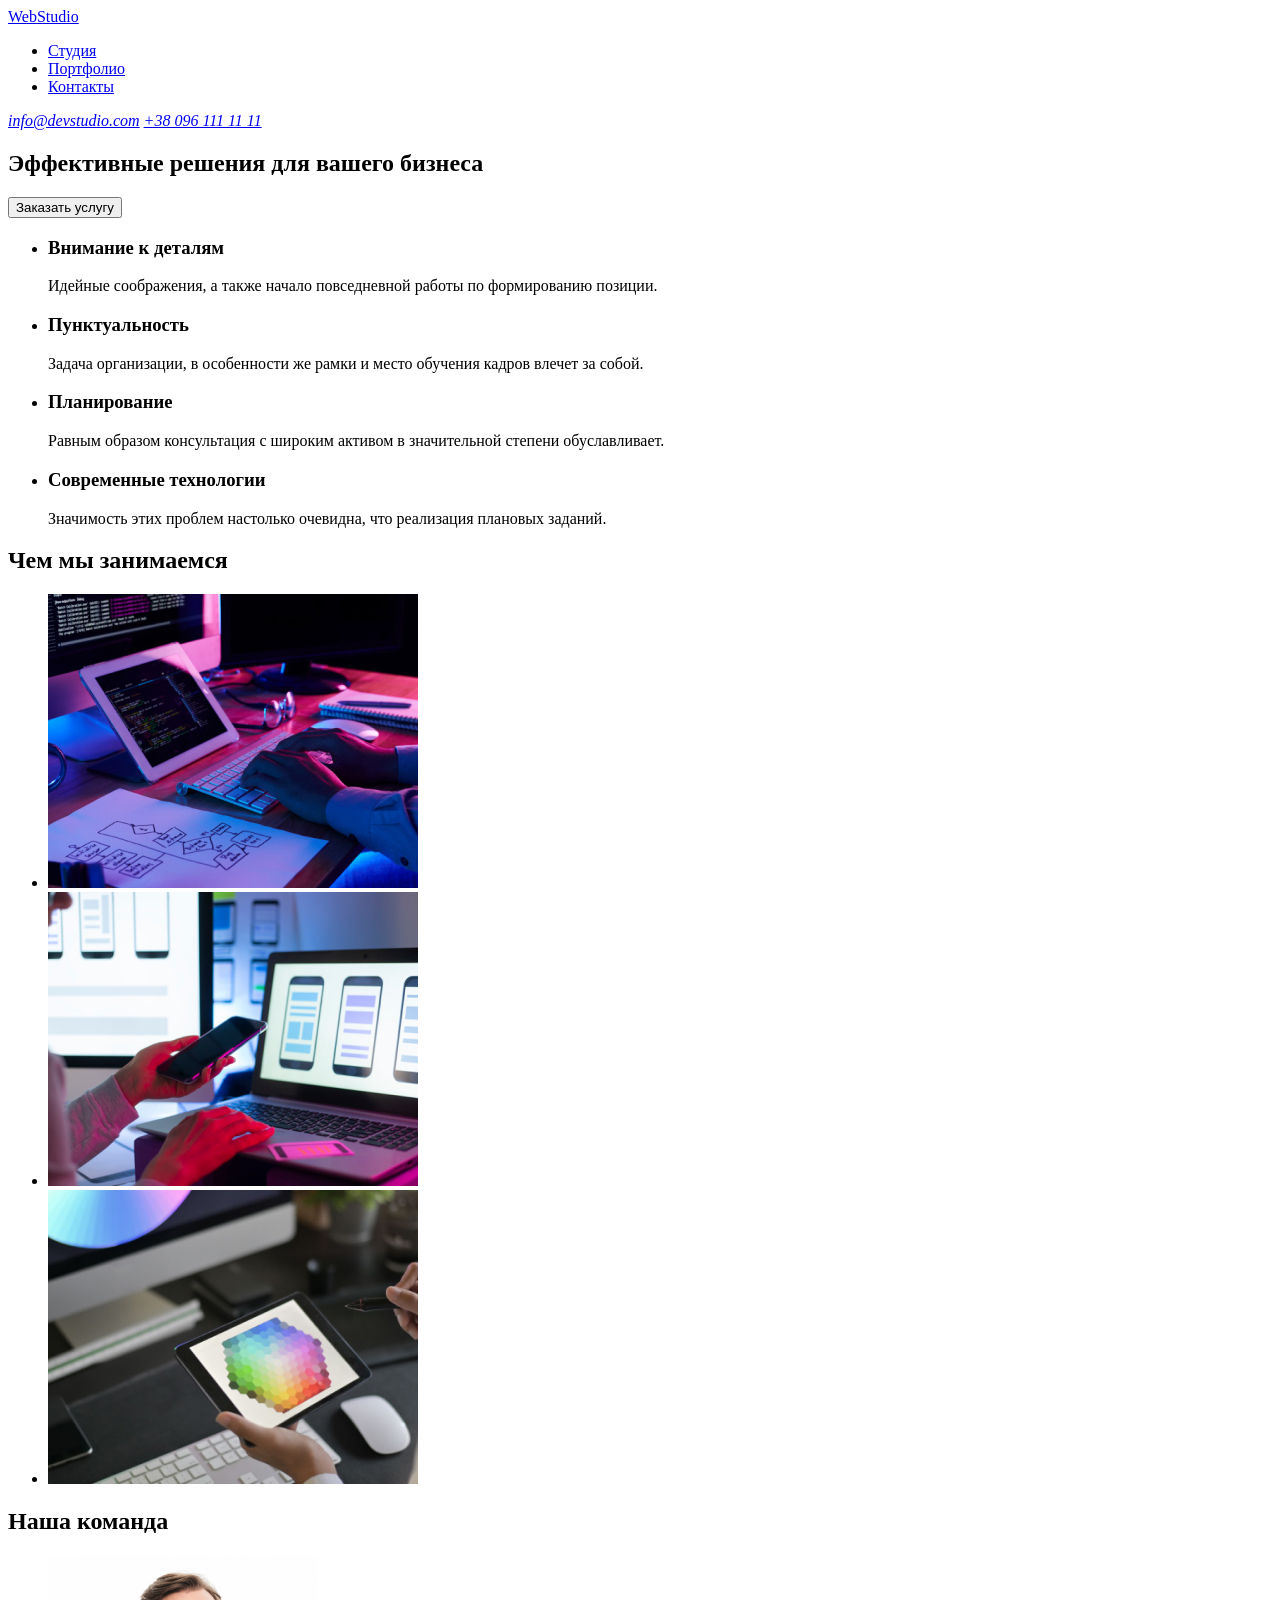
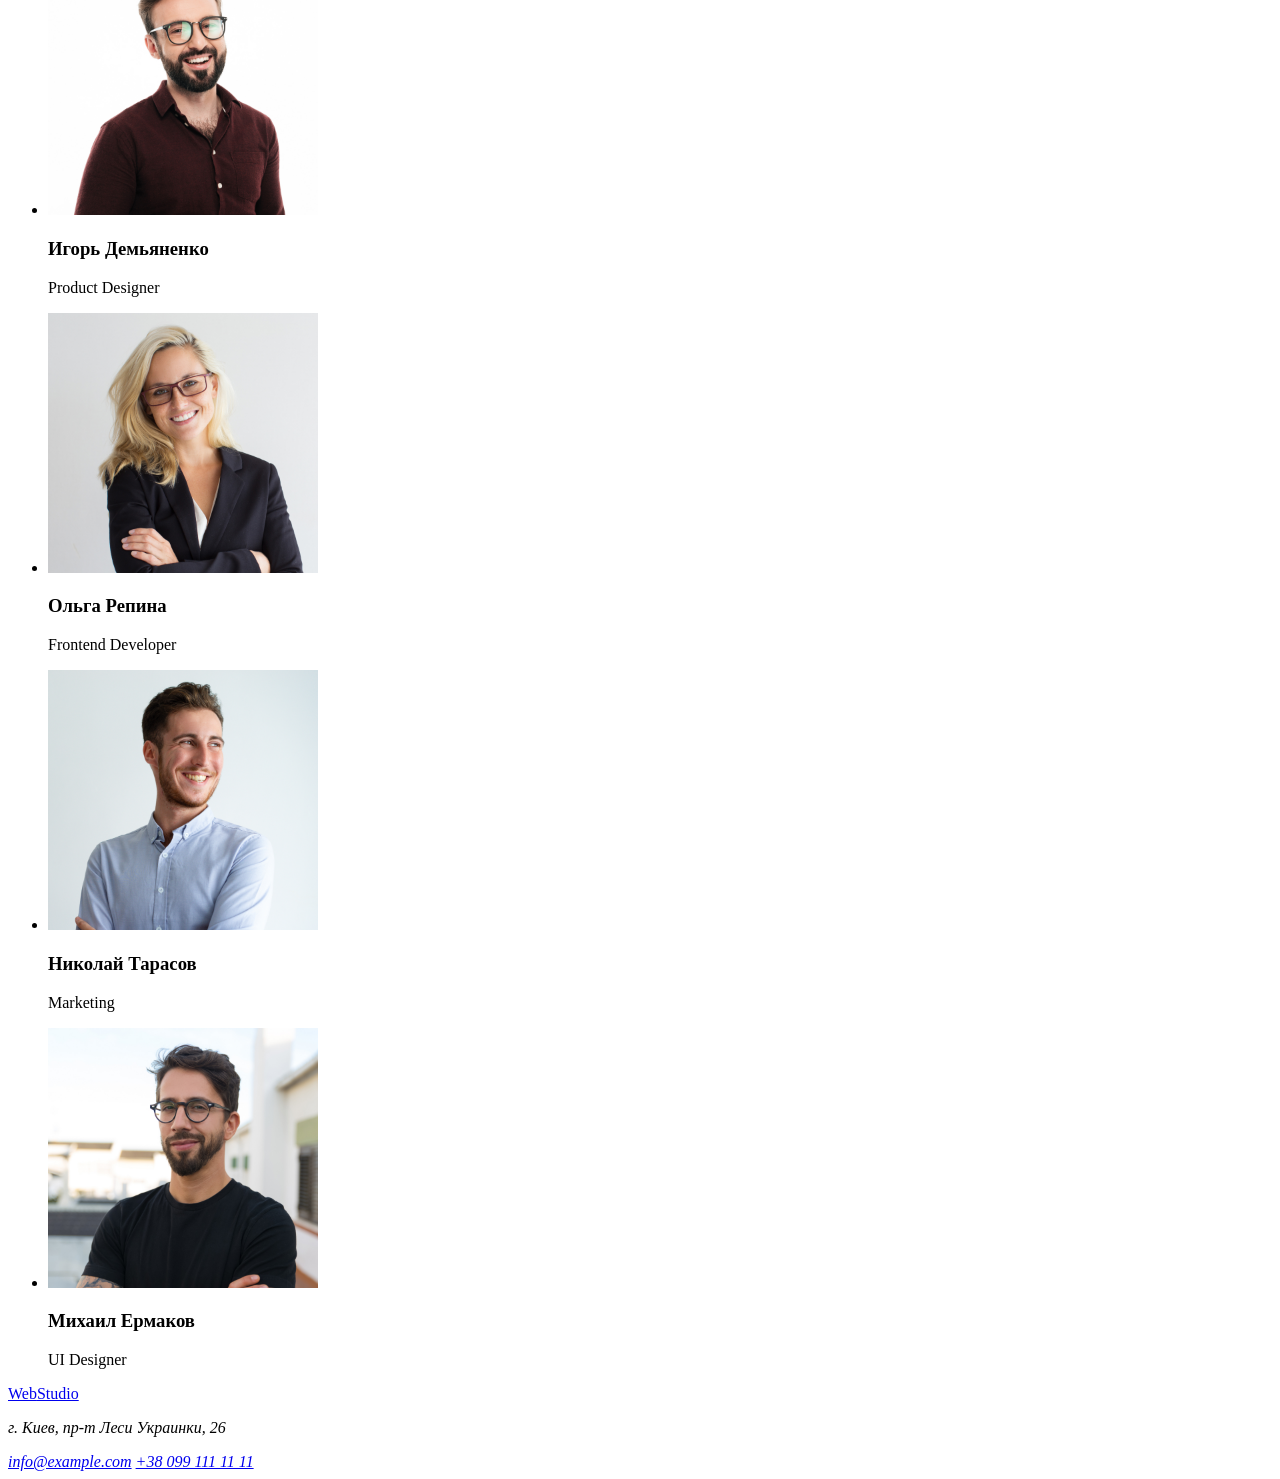
==== index.html @ adacce56 "imports files from hw-1 + creates styles.css" ====
<!DOCTYPE html>
<html lang="ru">
<head>
    <meta charset="UTF-8">
    <meta name="viewport" content="width=device-width, initial-scale=1.0">
    <title>WebStudio</title>
</head>
<body>
    <header>
        <nav>
        <!-- Logo -->
            <a href="./index.html">
                <span>Web</span>Studio
            </a>
        <!-- links -->
            <ul>
                <li><a href="#" target="_blank" rel="noreferrer noopener">Студия</a></li>
                <li><a href="#" target="_blank" rel="noreferrer noopener">Портфолио</a></li>
                <li><a href="#" target="_blank" rel="noreferrer noopener">Контакты</a></li>
            </ul>
        </nav>
        <!-- contact info -->
        <address>
            <a href="#">info@devstudio.com</a>
            <a href="tel:+380961111111">+38 096 111 11 11</a>
        </address>
    </header>

   <main>
       <!-- hero -->
       <section>
           <h1>Эффективные решения для вашего бизнеса</h1>
           <button type="button">Заказать услугу</button>   <!-- I think it's pop-up window. No customer requirements -->
       </section>

       <!-- our skills -->
       <section>
           <ul>
               <li>
                   <h3>Внимание к деталям</h3>
                   <p>Идейные соображения, а также начало повседневной работы по формированию позиции.</p>
               </li>
               <li>
                   <h3>Пунктуальность</h3>
                   <p>Задача организации, в особенности же рамки и место обучения кадров влечет за собой.</p>
               </li>
               <li>
                   <h3>Планирование</h3>
                   <p>Равным образом консультация с широким активом в значительной степени обуславливает.</p>
               </li>
               <li>
                   <h3>Современные технологии</h3>
                   <p>Значимость этих проблем настолько очевидна, что реализация плановых заданий.</p>
               </li>
           </ul>
       </section>
       
       <!--  -->
       <section> 
           <h2>Чем мы занимаемся</h2>
            <ul>
                <li>
                    <img src="./images/our-skills/coding.jpg" alt="сотрудник пишет код" width="370">
                </li>
                <li>
                    <img src="./images/our-skills/mockup.jpg" alt="сотрудник делает разметку" width="370">
                </li>
                <li>
                    <img src="./images/our-skills/design.jpg" alt="сотрудник создает дизайн" width="370">
                </li>
            </ul>
       </section>

       <!-- employees -->
       <section>
            <h2>Наша команда</h2>
            <ul>
                <li>
                        <img src="./images/workers/igor-demianenko.jpg" alt="Фото сотрудника" width="270">
                        <h3>Игорь Демьяненко</h3>
                        <p>Product Designer</p>
                </li>
                <li>
                        <img src="./images/workers/olga-repina.jpg" alt="Фото сотрудника" width="270">
                        <h3>Ольга Репина</h3>
                        <p>Frontend Developer</p>
                </li>
                <li>
                        <img src="./images/workers/nikolay-tarasov.jpg" alt="Фото сотрудника" width="270">
                        <h3>Николай Тарасов</h3>
                        <p>Marketing</p>
                </li>
                <li>
                        <img src="./images/workers/mikhail-yermakov.jpg" alt="Фото сотрудника" width="270">
                        <h3>Михаил Ермаков</h3>
                        <p>UI Designer</p>
                </li>
            </ul>
       </section>
   </main>

   <footer>
        <!-- Logo -->
        <a href="./index.html">
            <span>Web</span>Studio
        </a>
        
        <address>
            <p>г. Киев, пр-т Леси Украинки, 26</p>
            <a href="#">info@example.com</a>
            <a href="tel:+380991111111">+38 099 111 11 11</a>
        </address>
   </footer>

</body>
</html>
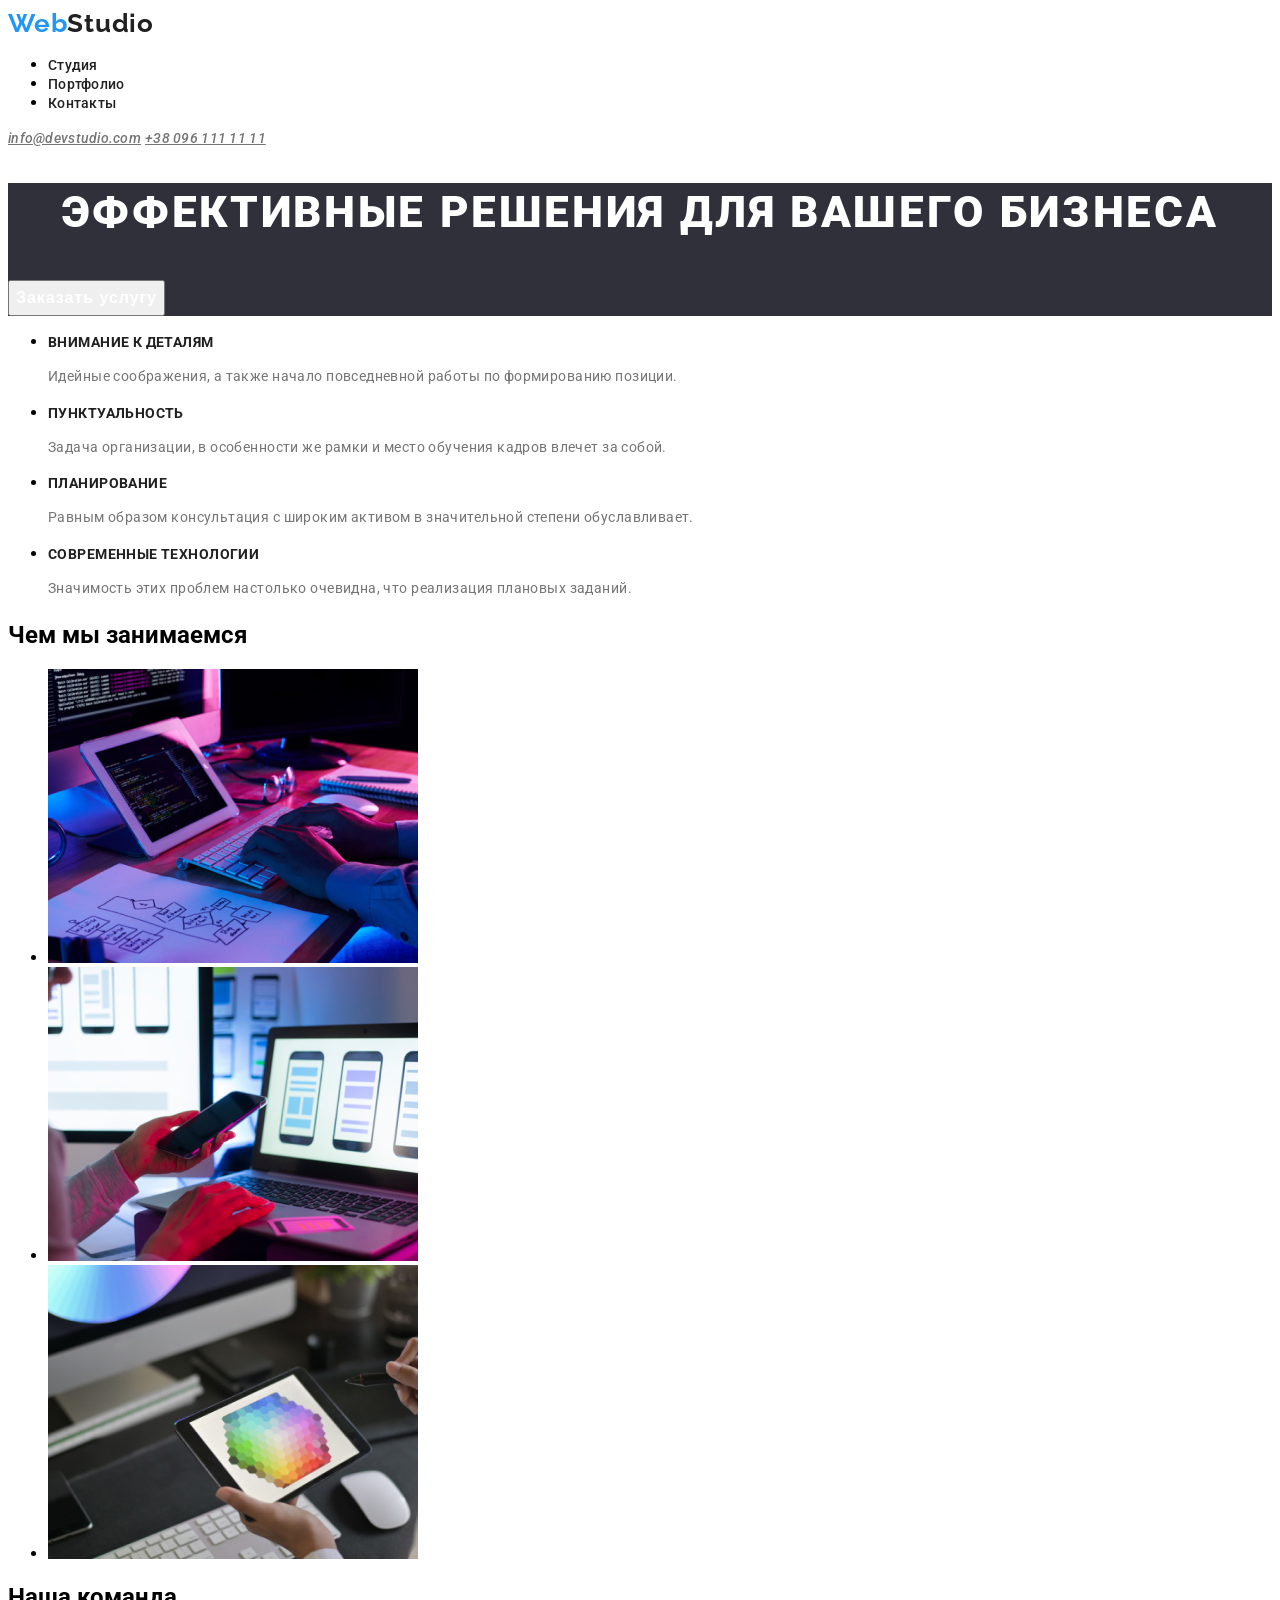
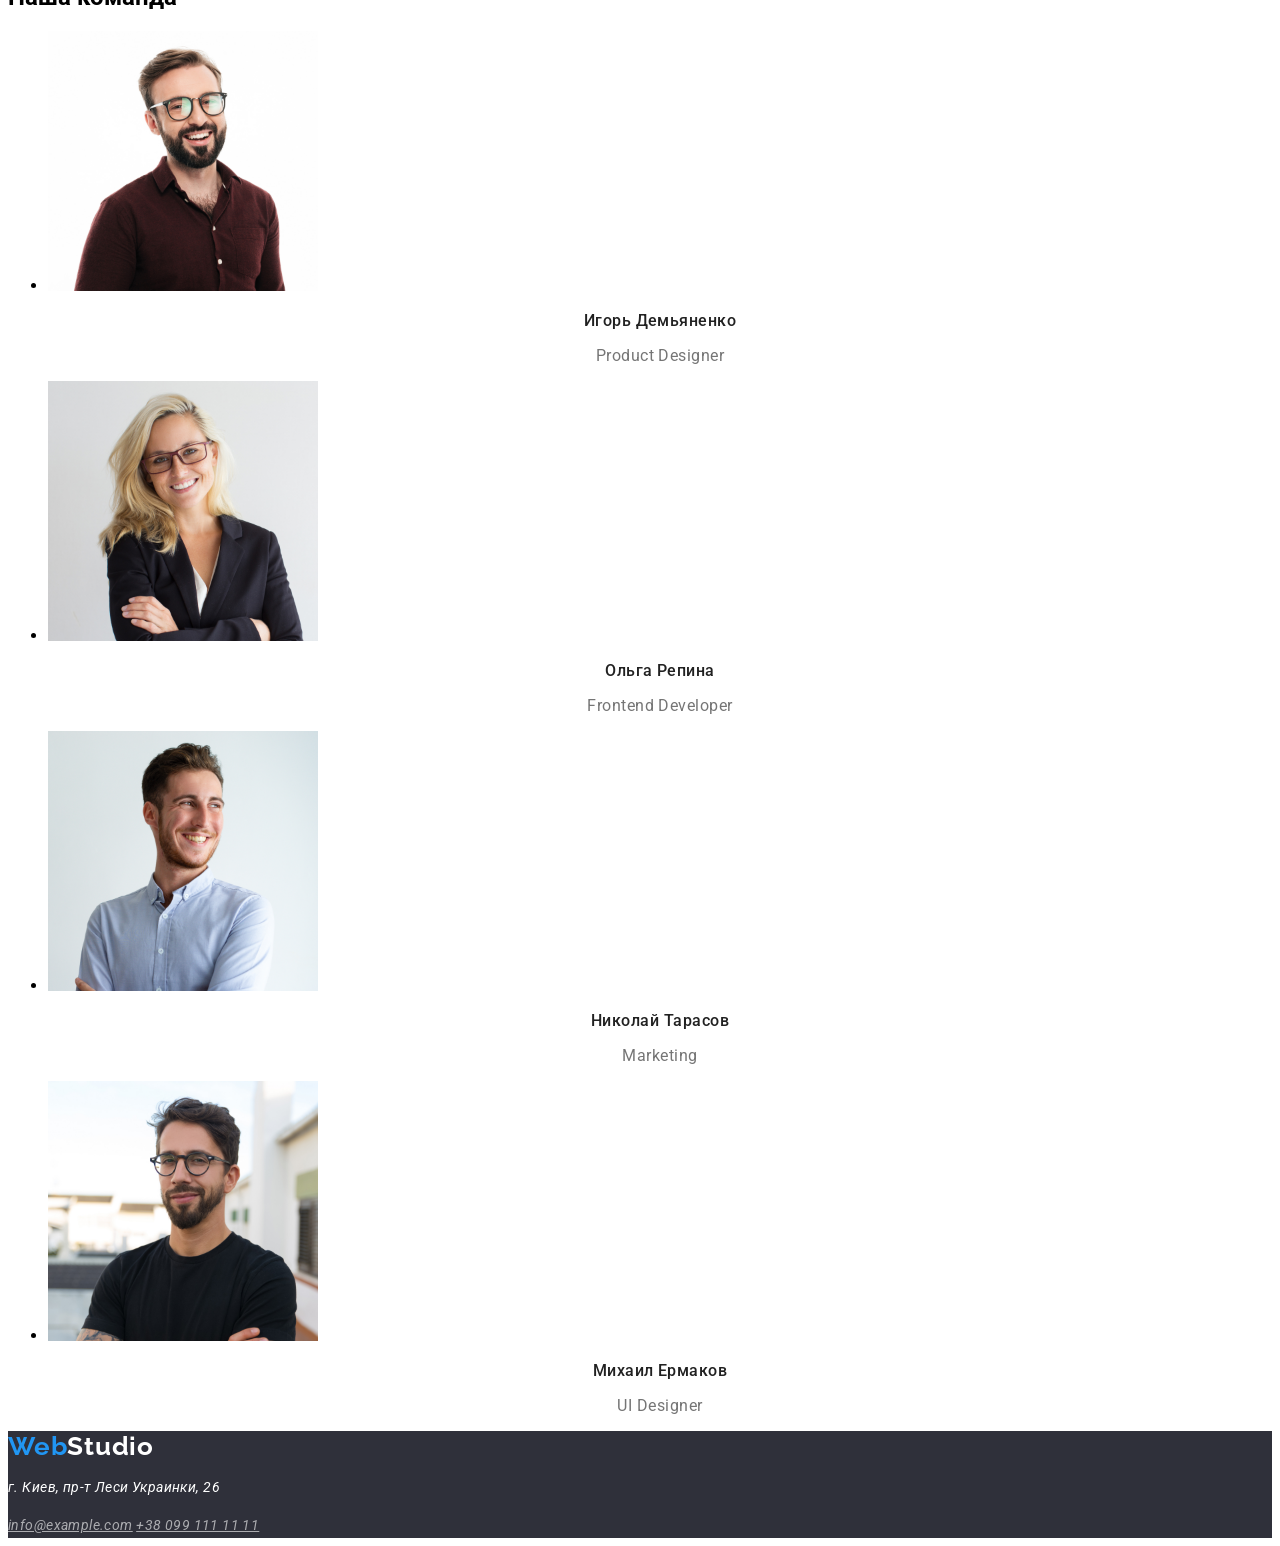
==== commit 2c462f2e: "adds css for index.html + some correctives For unknown reasons portfolio.html had no DOCTYPE last ti" ====
--- a/index.html
+++ b/index.html
@@ -3,114 +3,118 @@
 <head>
     <meta charset="UTF-8">
     <meta name="viewport" content="width=device-width, initial-scale=1.0">
+    <link rel="preconnect" href="https://fonts.gstatic.com">
+    <link href="https://fonts.googleapis.com/css2?family=Raleway:wght@700&family=Roboto:wght@400;500;700;900&display=swap"
+        rel="stylesheet">
+    <link rel="stylesheet" href="./css/styles.css">
     <title>WebStudio</title>
 </head>
 <body>
     <header>
-        <nav>
+        <nav class="nav">
         <!-- Logo -->
-            <a href="./index.html">
-                <span>Web</span>Studio
+            <a class="logo-link" href="./index.html">
+                <span class="accent">Web</span>Studio
             </a>
         <!-- links -->
-            <ul>
-                <li><a href="#" target="_blank" rel="noreferrer noopener">Студия</a></li>
-                <li><a href="#" target="_blank" rel="noreferrer noopener">Портфолио</a></li>
-                <li><a href="#" target="_blank" rel="noreferrer noopener">Контакты</a></li>
+            <ul class="navigatoin-list">   
+                <li class="nav-list-item"><a class="nav-list-link" href="#" target="_blank" rel="noreferrer noopener">Студия</a></li>
+                <li class="nav-list-item"><a class="nav-list-link" href="./portfolio.html" target="_blank" rel="noreferrer noopener">Портфолио</a></li>
+                <li class="nav-list-item"><a class="nav-list-link" href="#" target="_blank" rel="noreferrer noopener">Контакты</a></li>
             </ul>
         </nav>
         <!-- contact info -->
-        <address>
-            <a href="#">info@devstudio.com</a>
-            <a href="tel:+380961111111">+38 096 111 11 11</a>
+        <address class="header-info">
+            <a class="header-info-link" href="#">info@devstudio.com</a>
+            <a class="header-info-link" href="tel:+380961111111">+38 096 111 11 11</a>
         </address>
     </header>
 
-   <main>
+    <main>
        <!-- hero -->
-       <section>
-           <h1>Эффективные решения для вашего бизнеса</h1>
-           <button type="button">Заказать услугу</button>   <!-- I think it's pop-up window. No customer requirements -->
+       <section class="hero">
+           <h1 class="hero-title">Эффективные решения для вашего бизнеса</h1>
+           <button class="btn" type="button">Заказать услугу</button>   <!-- I think it's pop-up window. No customer requirements -->
        </section>
 
        <!-- our skills -->
-       <section>
-           <ul>
-               <li>
-                   <h3>Внимание к деталям</h3>
-                   <p>Идейные соображения, а также начало повседневной работы по формированию позиции.</p>
+       <section class="skills">
+           <ul class="skills-list">
+               <li class="skills-item">
+                   <h3 class="skills-item-title">Внимание к деталям</h3>
+                   <p class="skills-item-text">Идейные соображения, а также начало повседневной работы по формированию позиции.</p>
                </li>
-               <li>
-                   <h3>Пунктуальность</h3>
-                   <p>Задача организации, в особенности же рамки и место обучения кадров влечет за собой.</p>
+               <li class="skills-item">
+                   <h3 class="skills-item-title">Пунктуальность</h3>
+                   <p class="skills-item-text">Задача организации, в особенности же рамки и место обучения кадров влечет за собой.</p>
                </li>
-               <li>
-                   <h3>Планирование</h3>
-                   <p>Равным образом консультация с широким активом в значительной степени обуславливает.</p>
+               <li class="skills-item">
+                   <h3 class="skills-item-title">Планирование</h3>
+                   <p class="skills-item-text">Равным образом консультация с широким активом в значительной степени обуславливает.</p>
                </li>
-               <li>
-                   <h3>Современные технологии</h3>
-                   <p>Значимость этих проблем настолько очевидна, что реализация плановых заданий.</p>
+               <li class="skills-item">
+                   <h3 class="skills-item-title">Современные технологии</h3>
+                   <p class="skills-item-text">Значимость этих проблем настолько очевидна, что реализация плановых заданий.</p>
                </li>
            </ul>
        </section>
        
        <!--  -->
-       <section> 
-           <h2>Чем мы занимаемся</h2>
-            <ul>
-                <li>
-                    <img src="./images/our-skills/coding.jpg" alt="сотрудник пишет код" width="370">
+       <section class="activities"> 
+           <h2 class="activities-title">Чем мы занимаемся</h2>
+            <ul class="activities-list">
+                <li class="activities-item">
+                    <img class="activities-item-image" src="./images/our-skills/coding.jpg" alt="сотрудник пишет код" width="370" height="294">
                 </li>
-                <li>
-                    <img src="./images/our-skills/mockup.jpg" alt="сотрудник делает разметку" width="370">
+                <li class="activities-item">
+                    <img class="activities-item-image" src="./images/our-skills/mockup.jpg" alt="сотрудник делает разметку" width="370" height="294">
                 </li>
-                <li>
-                    <img src="./images/our-skills/design.jpg" alt="сотрудник создает дизайн" width="370">
+                <li class="activities-item">
+                    <img class="activities-item-image" src="./images/our-skills/design.jpg" alt="сотрудник создает дизайн" width="370" height="294">
                 </li>
             </ul>
        </section>
 
        <!-- employees -->
-       <section>
-            <h2>Наша команда</h2>
-            <ul>
-                <li>
-                        <img src="./images/workers/igor-demianenko.jpg" alt="Фото сотрудника" width="270">
-                        <h3>Игорь Демьяненко</h3>
-                        <p>Product Designer</p>
+       <section class="employees">
+            <h2 class="employees-title">Наша команда</h2>
+            <ul class="employees-list">
+                <li class="employees-item">
+                        <img src="./images/workers/igor-demianenko.jpg" alt="Фото сотрудника" width="270" height="260">
+                        <h3 class="employees-item-title">Игорь Демьяненко</h3>
+                        <p class="employees-item-text">Product Designer</p>
                 </li>
-                <li>
-                        <img src="./images/workers/olga-repina.jpg" alt="Фото сотрудника" width="270">
-                        <h3>Ольга Репина</h3>
-                        <p>Frontend Developer</p>
+                <li class="employees-item">
+                        <img src="./images/workers/olga-repina.jpg" alt="Фото сотрудника" width="270" height="260">
+                        <h3 class="employees-item-title">Ольга Репина</h3>
+                        <p class="employees-item-text">Frontend Developer</p>
                 </li>
-                <li>
-                        <img src="./images/workers/nikolay-tarasov.jpg" alt="Фото сотрудника" width="270">
-                        <h3>Николай Тарасов</h3>
-                        <p>Marketing</p>
+                <li class="employees-item">
+                        <img src="./images/workers/nikolay-tarasov.jpg" alt="Фото сотрудника" width="270" height="260">
+                        <h3 class="employees-item-title">Николай Тарасов</h3>
+                        <p class="employees-item-text">Marketing</p>
                 </li>
-                <li>
-                        <img src="./images/workers/mikhail-yermakov.jpg" alt="Фото сотрудника" width="270">
-                        <h3>Михаил Ермаков</h3>
-                        <p>UI Designer</p>
+                <li class="employees-item">
+                        <img src="./images/workers/mikhail-yermakov.jpg" alt="Фото сотрудника" width="270" height="260">
+                        <h3 class="employees-item-title">Михаил Ермаков</h3>
+                        <p class="employees-item-text">UI Designer</p>
                 </li>
             </ul>
        </section>
-   </main>
+    </main>
 
-   <footer>
+    <footer class="footer">
         <!-- Logo -->
-        <a href="./index.html">
-            <span>Web</span>Studio
+        <a class="logo-link" href="./index.html">
+            <span class="accent">Web</span>Studio
         </a>
         
-        <address>
-            <p>г. Киев, пр-т Леси Украинки, 26</p>
-            <a href="#">info@example.com</a>
-            <a href="tel:+380991111111">+38 099 111 11 11</a>
+        <address class="footer-info">
+            <p class="footer-info-text">г. Киев, пр-т Леси Украинки, 26</p>
+            <a class="footer-info-link" href="#">info@example.com</a>
+            <a class="footer-info-link" href="tel:+380991111111">+38 099 111 11 11</a>
         </address>
-   </footer>
+    </footer>
 
 </body>
 </html>
--- a/css/styles.css
+++ b/css/styles.css
@@ -0,0 +1,165 @@
+:root {
+  --accent-color: #2196f3;
+  --title-color: #212121;
+  --main-color: #757575;
+  --hero-text-color: #fff;
+
+  --main-font: 'Roboto', sans-serif;
+  --logo-font: 'Raleway', sans-serif;
+}
+
+/* hero title color: #FFF;
+   footer address color: rgba(255,255,255,.6); */
+
+body {
+  font-family: var(--main-font);
+}
+
+/* LOGO */
+.logo-link {
+  font-family: var(--logo-font);
+  font-weight: 700;
+  font-size: 26px;
+  line-height: 1.19;
+
+  letter-spacing: 0.03em;
+
+  text-decoration: none;
+  color: var(--title-color);
+}
+.accent {
+  color: var(--accent-color);
+}
+.footer .logo-link {
+  color: #fff;
+}
+/* END LOGO */
+
+/* ===================== HEADER ===================== */
+/* NAVIGATION */
+.nav-list-link {
+  font-weight: 500;
+  font-size: 14px;
+  line-height: 1.14;
+  letter-spacing: 0.02em;
+
+  text-decoration: none;
+  color: var(--title-color);
+}
+/* END NAVIGATION */
+
+/* ADDRESS */
+.header-info-link {
+  font-weight: 500;
+  font-size: 14px;
+  line-height: 1.14;
+  letter-spacing: 0.02em;
+
+  color: var(--main-color);
+}
+/* END ADDRESS */
+
+.nav-list-link:hover,
+.nav-list-link:focus,
+.header-info-link:hover,
+.header-info-link:focus {
+  color: var(--accent-color);
+}
+/* ===================== END HEADER ===================== */
+/* ===================== FOOTER ===================== */
+.footer {
+  background-color: #2f303a; /* just to make text visible */
+}
+.footer-info {
+  font-weight: 400;
+  font-size: 14px;
+  line-height: 1.71;
+
+  letter-spacing: 0.03em;
+}
+.footer-info-text {
+  color: #ffffff;
+}
+.footer-info-link {
+  color: rgba(255, 255, 255, 0.6);
+}
+/* ===================== END FOOTER ===================== */
+/* ===================== BODY INDEX ===================== */
+/* HERO */
+.hero {
+  background-color: #2f303a; /* just to make text visible */
+}
+.hero-title {
+  font-weight: 900;
+  font-size: 44px;
+  line-height: 1.36;
+
+  text-align: center;
+  letter-spacing: 0.06em;
+  text-transform: uppercase;
+
+  color: var(--hero-text-color);
+}
+
+.btn {
+  font-weight: 700;
+  font-size: 16px;
+  line-height: 1.87;
+
+  display: flex;
+  align-items: center;
+  text-align: center;
+  letter-spacing: 0.06em;
+
+  color: var(--hero-text-color);
+}
+/* END HERO */
+/* SKILLS */
+.skills-item-title {
+  font-weight: 700;
+  font-size: 14px;
+  line-height: 1.14;
+  letter-spacing: 0.03em;
+  text-transform: uppercase;
+
+  color: var(--title-color);
+}
+.skills-item-text {
+  font-weight: n400;
+  font-size: 14px;
+  line-height: 1.71;
+
+  letter-spacing: 0.03em;
+
+  color: var(--main-color);
+}
+/* END SKILLS */
+/* ACTIVITIES */
+
+/* END ACTIVITIES */
+/* EMPLOYEES */
+.employees-item-title {
+  font-weight: 500;
+  font-size: 16px;
+  line-height: 1.19;
+
+  text-align: center;
+  letter-spacing: 0.03em;
+
+  color: var(--title-color);
+}
+.employees-item-text {
+  font-weight: 400;
+  font-size: 16px;
+  line-height: 1.19;
+
+  text-align: center;
+  letter-spacing: 0.03em;
+
+  color: var(--main-color);
+}
+/* END EMPLOYEES */
+/* ===================== END BODY INDEX ===================== */
+/* ===================== BODY PORTFOLIO ===================== */
+
+/* ===================== END BODY PORTFOLIO ===================== */
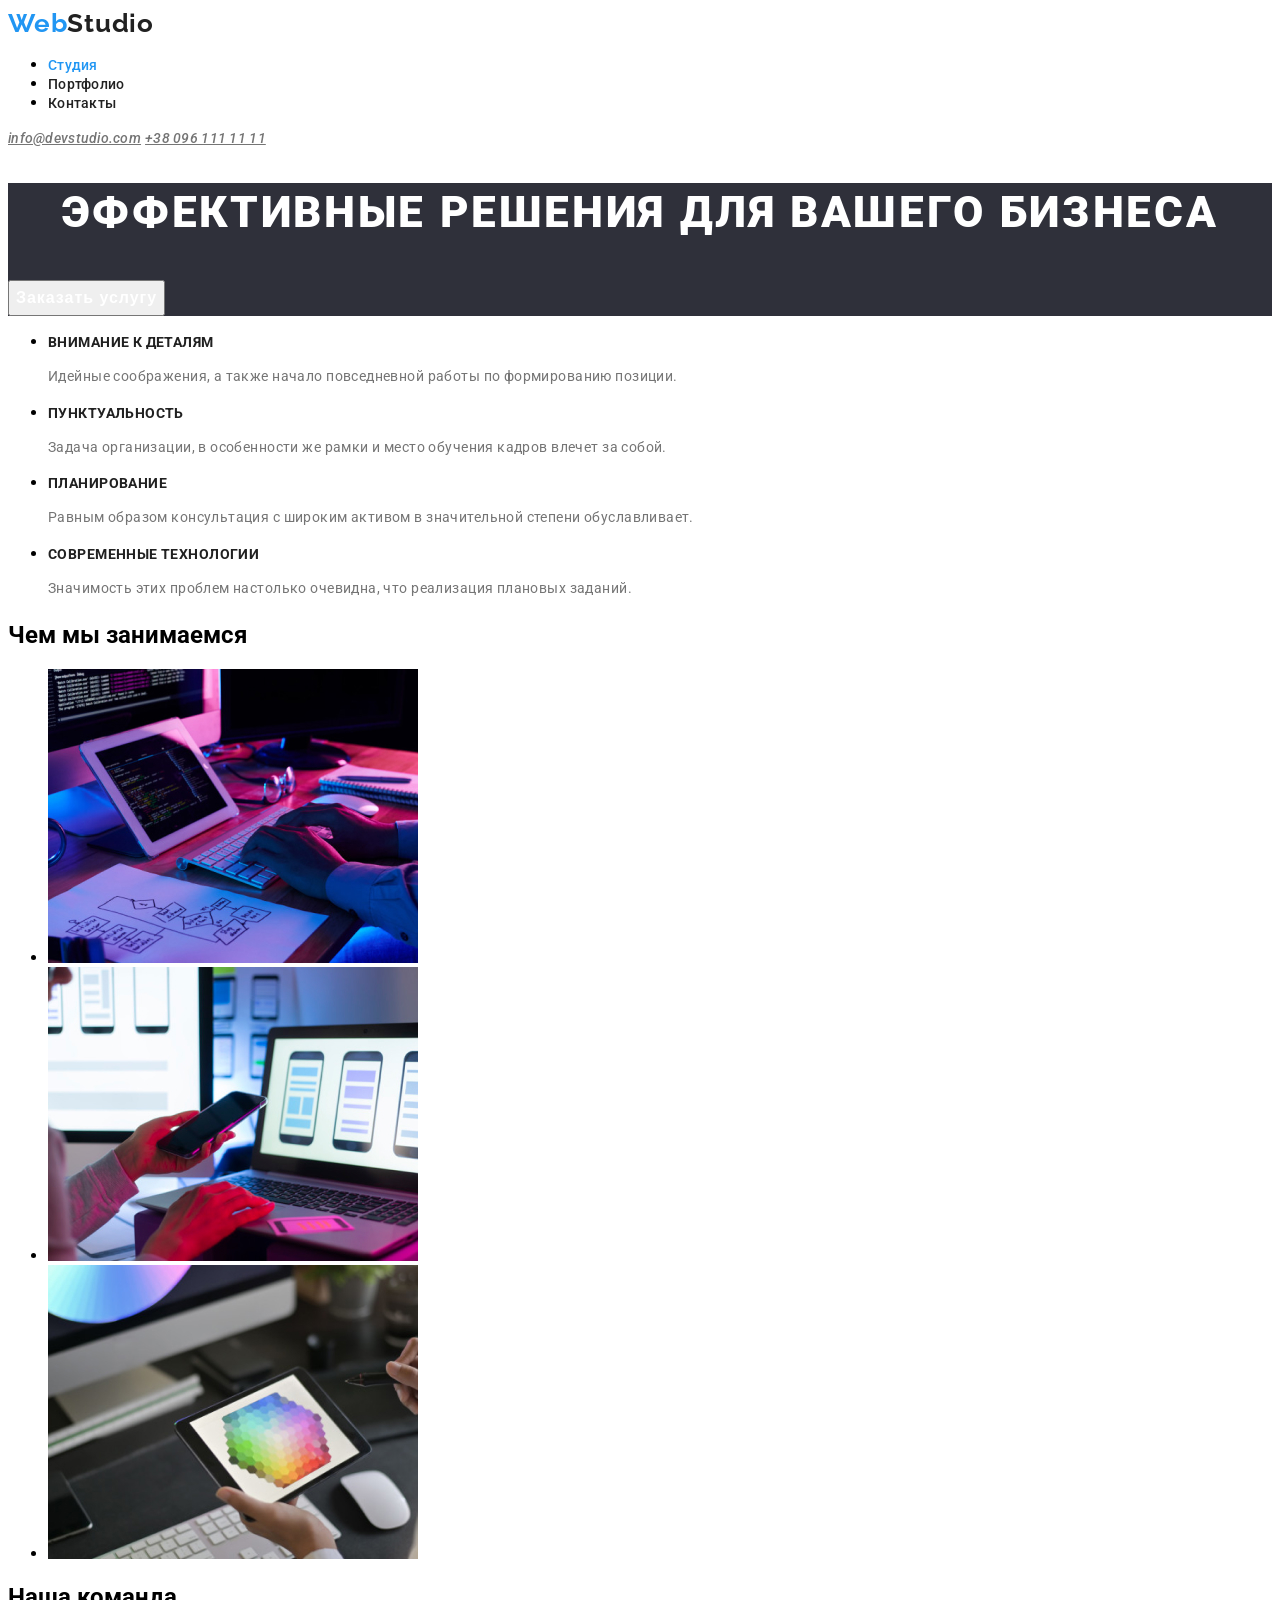
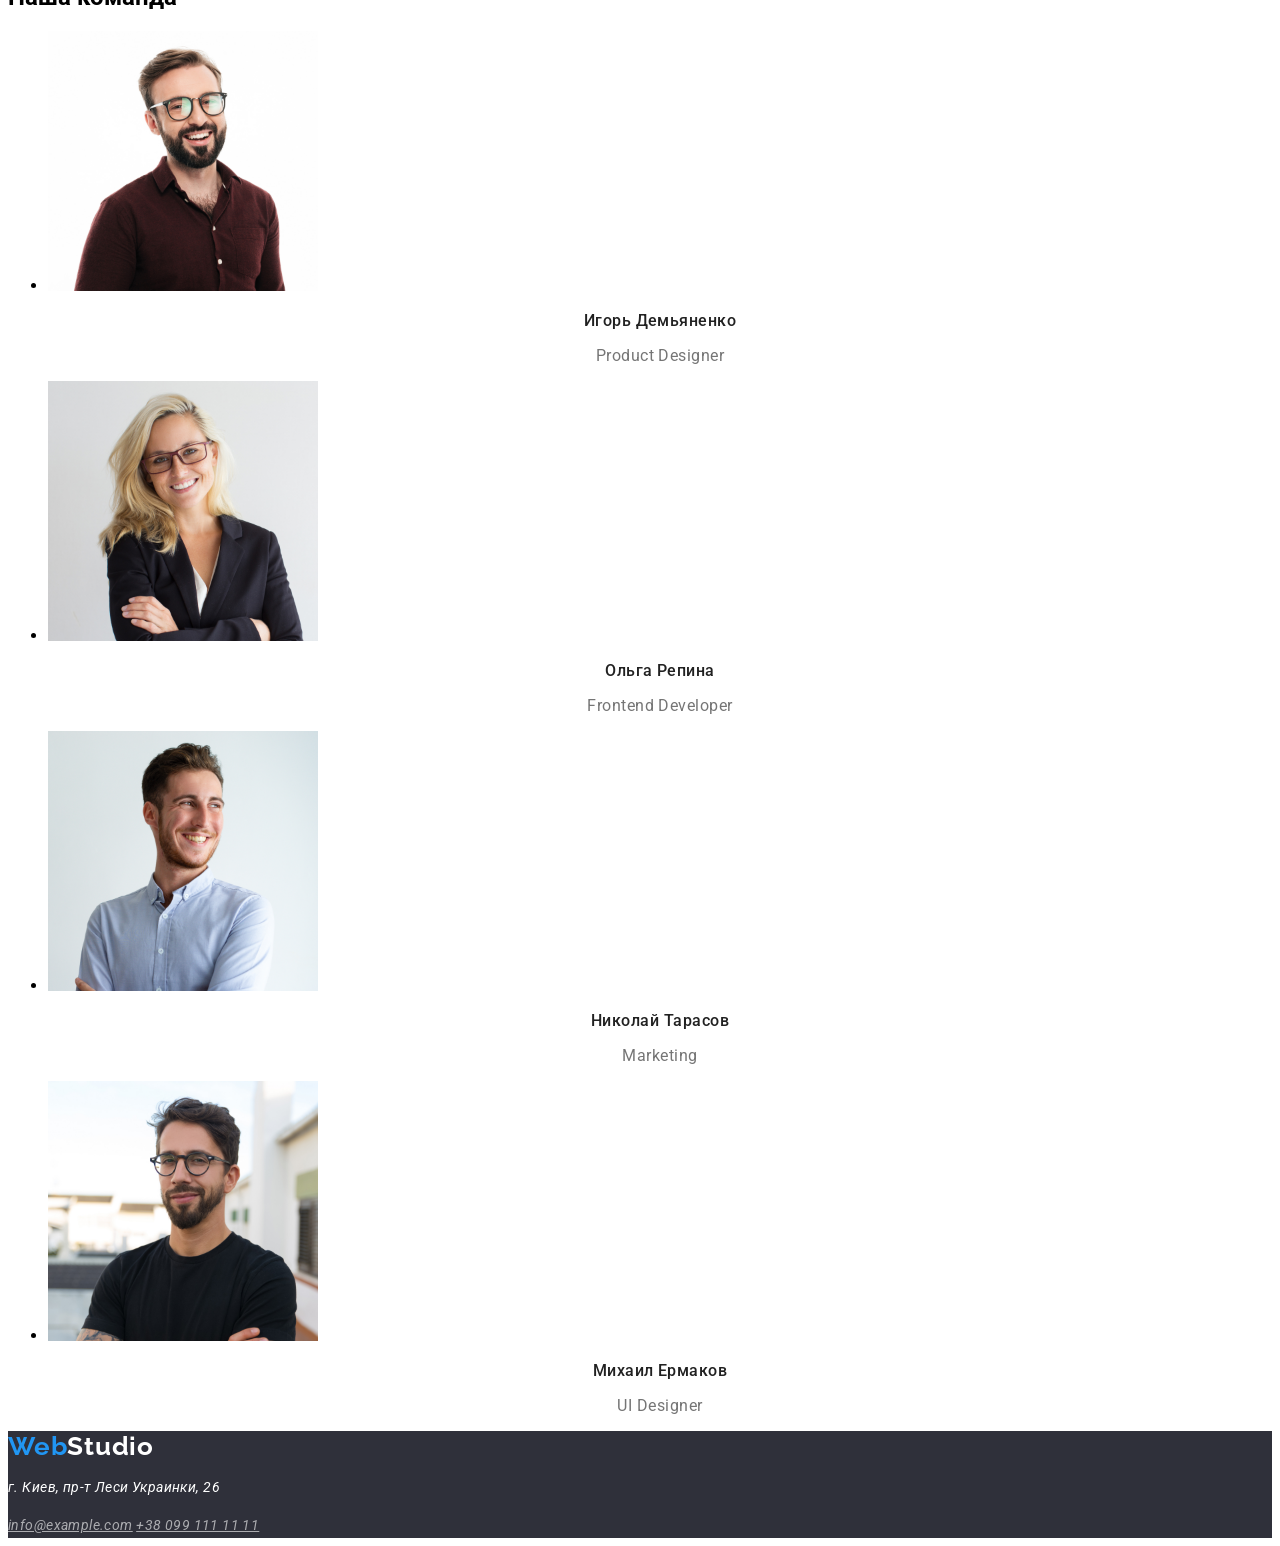
==== commit a4400153: "completes styles.scc + portfolio classes + some fixes Fixes: now links Studio and Portfolio work cor" ====
--- a/index.html
+++ b/index.html
@@ -18,7 +18,7 @@
             </a>
         <!-- links -->
             <ul class="navigatoin-list">   
-                <li class="nav-list-item"><a class="nav-list-link" href="#" target="_blank" rel="noreferrer noopener">Студия</a></li>
+                <li class="nav-list-item"><a class="nav-list-link active" href="./index.html" target="_blank" rel="noreferrer noopener">Студия</a></li>
                 <li class="nav-list-item"><a class="nav-list-link" href="./portfolio.html" target="_blank" rel="noreferrer noopener">Портфолио</a></li>
                 <li class="nav-list-item"><a class="nav-list-link" href="#" target="_blank" rel="noreferrer noopener">Контакты</a></li>
             </ul>
@@ -30,7 +30,7 @@
         </address>
     </header>
 
-    <main>
+    <main class="studio">
        <!-- hero -->
        <section class="hero">
            <h1 class="hero-title">Эффективные решения для вашего бизнеса</h1>
--- a/css/styles.css
+++ b/css/styles.css
@@ -2,7 +2,7 @@
   --accent-color: #2196f3;
   --title-color: #212121;
   --main-color: #757575;
-  --hero-text-color: #fff;
+  --accent-btn-color: #fff;
 
   --main-font: 'Roboto', sans-serif;
   --logo-font: 'Raleway', sans-serif;
@@ -65,6 +65,9 @@
 .header-info-link:focus {
   color: var(--accent-color);
 }
+.nav-list-link.active {
+  color: var(--accent-color);
+}
 /* ===================== END HEADER ===================== */
 /* ===================== FOOTER ===================== */
 .footer {
@@ -78,7 +81,7 @@
   letter-spacing: 0.03em;
 }
 .footer-info-text {
-  color: #ffffff;
+  color: var(--accent-btn-color);
 }
 .footer-info-link {
   color: rgba(255, 255, 255, 0.6);
@@ -98,7 +101,7 @@
   letter-spacing: 0.06em;
   text-transform: uppercase;
 
-  color: var(--hero-text-color);
+  color: var(--accent-btn-color);
 }
 
 .btn {
@@ -111,7 +114,7 @@
   text-align: center;
   letter-spacing: 0.06em;
 
-  color: var(--hero-text-color);
+  color: var(--accent-btn-color);
 }
 /* END HERO */
 /* SKILLS */
@@ -161,5 +164,38 @@
 /* END EMPLOYEES */
 /* ===================== END BODY INDEX ===================== */
 /* ===================== BODY PORTFOLIO ===================== */
-
-/* ===================== END BODY PORTFOLIO ===================== */
+.portfolio-control-item .btn {
+  font-weight: 500;
+  font-size: 16px;
+  line-height: 1.62;
+
+  text-align: center;
+  letter-spacing: 0.03em;
+
+  color: var(--main-color);
+}
+.portfolio-control-item .btn:hover,
+.portfolio-control-item .btn:focus {
+  background-color: var(--accent-color); /* just to make text visible */
+  color: var(--accent-btn-color);
+}
+
+.portfolio-content-title {
+  font-weight: 700;
+  font-size: 18px;
+  line-height: 2;
+
+  letter-spacing: 0.06em;
+
+  color: var(--title-color);
+}
+.portfolio-content-text {
+  font-weight: 400;
+  font-size: 16px;
+  line-height: 1.87;
+
+  letter-spacing: 0.03em;
+
+  color: var(--main-color);
+}
+/* ===================== END BODY PORTFOLIO ===================== */ ;
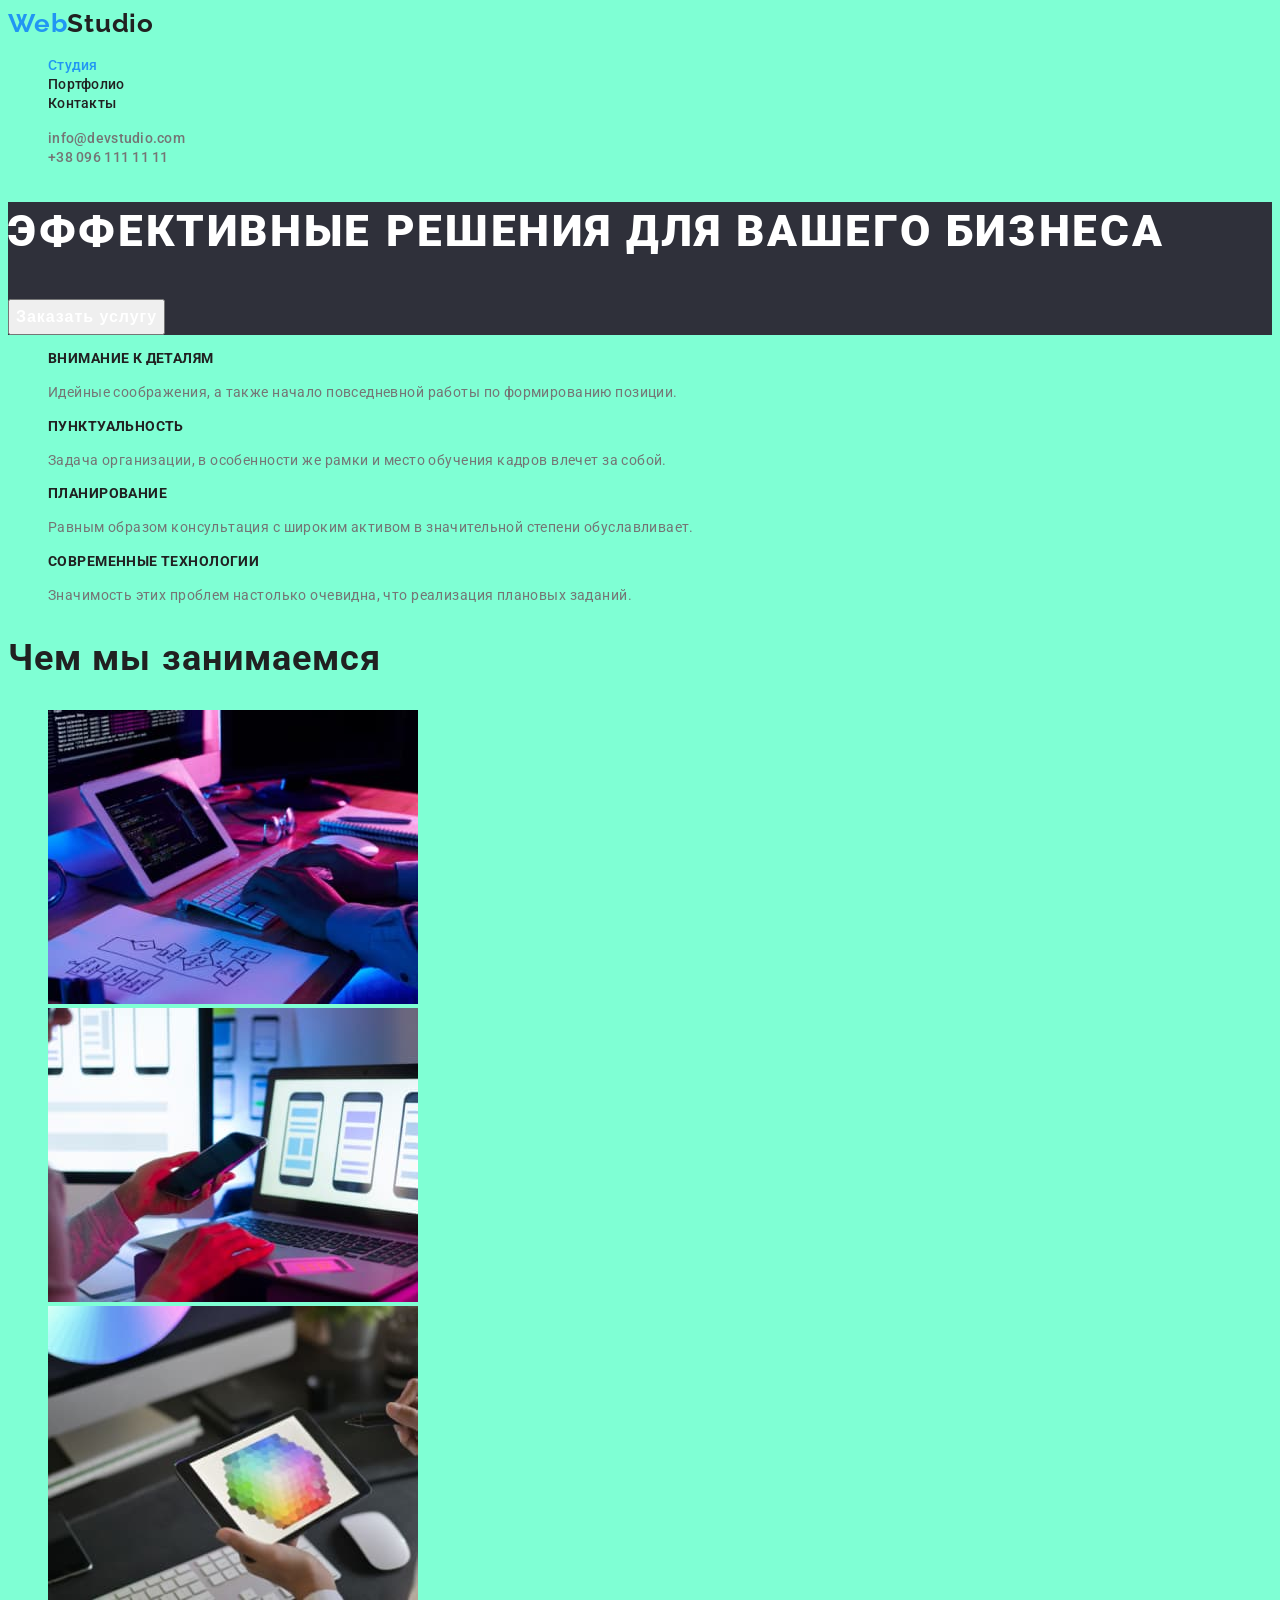
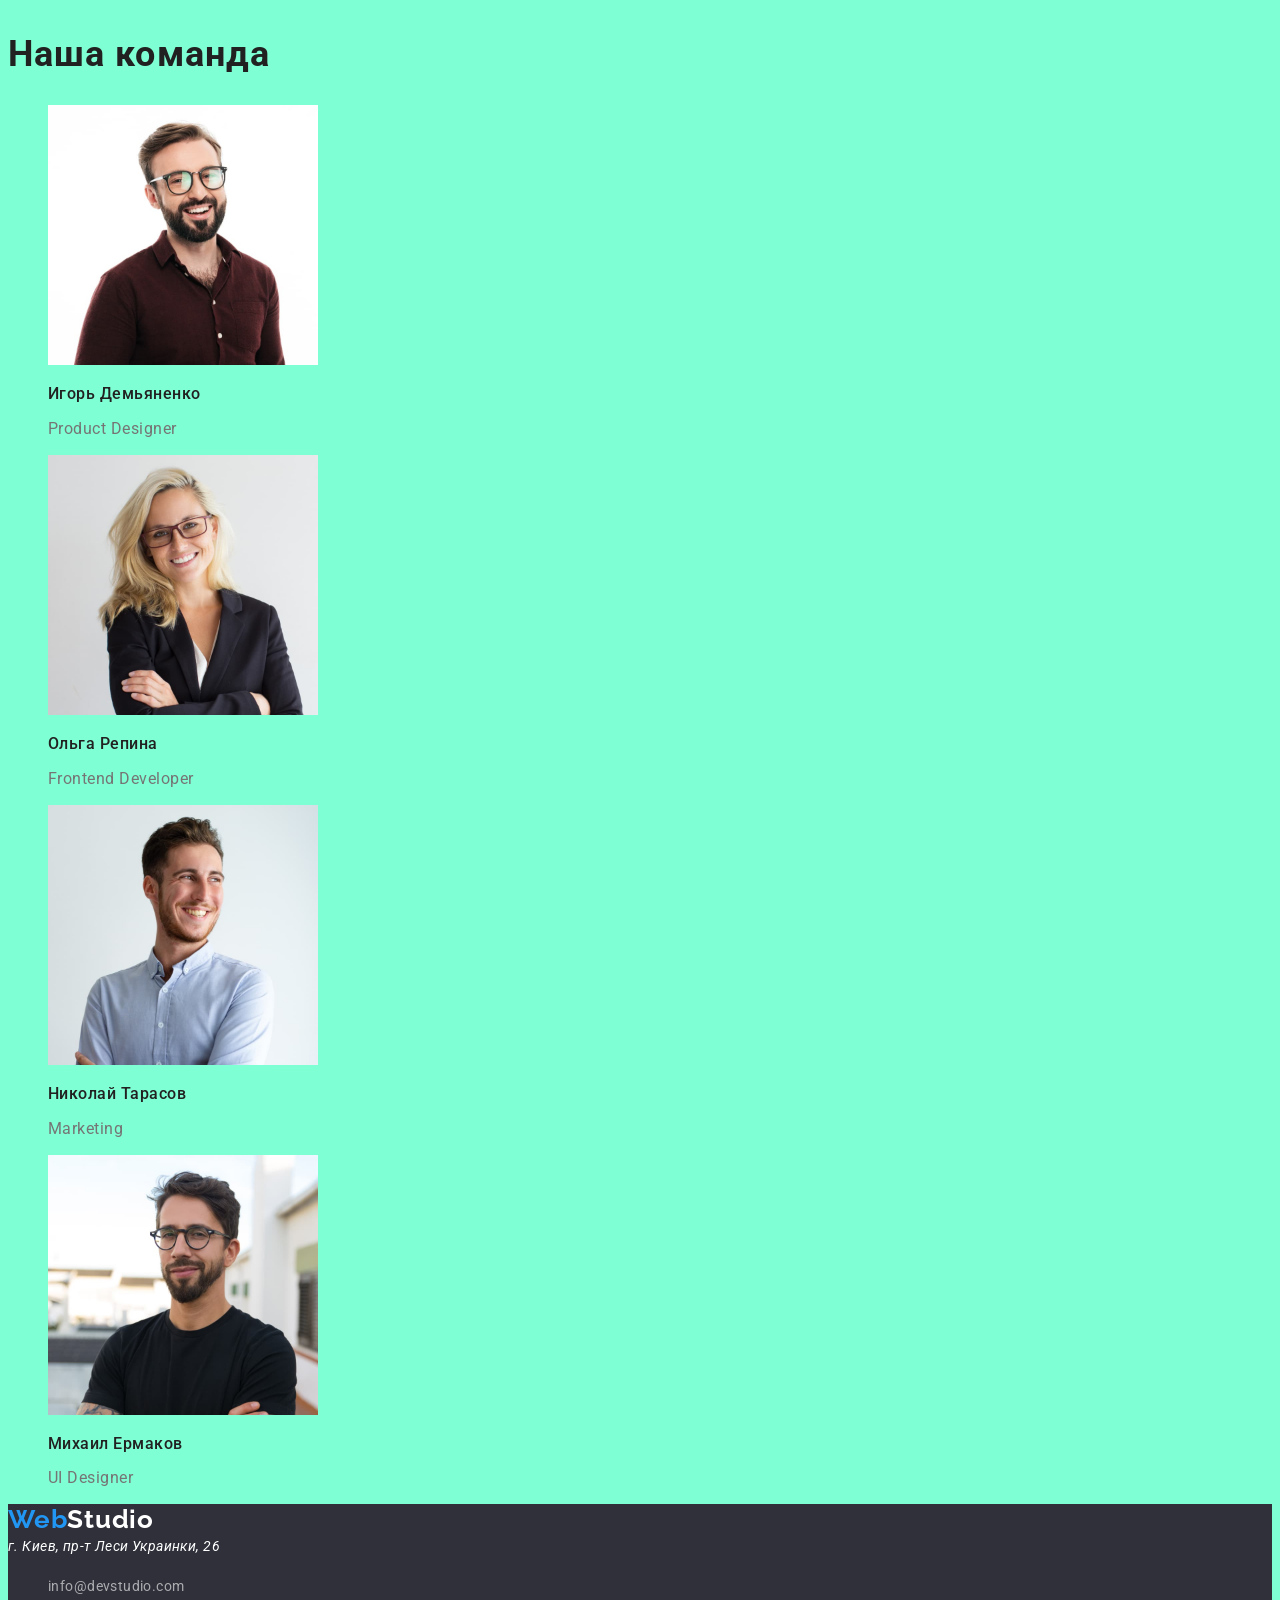
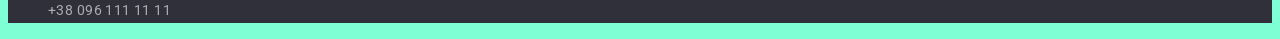
==== commit e16cb17a: "Homework 2, 1st try Changed image names in index.html Created Portfolio.html Created classes for Ind" ====
--- a/index.html
+++ b/index.html
@@ -1,120 +1,124 @@
 <!DOCTYPE html>
 <html lang="ru">
+
 <head>
     <meta charset="UTF-8">
+    <meta http-equiv="X-UA-Compatible" content="IE=edge">
     <meta name="viewport" content="width=device-width, initial-scale=1.0">
-    <link rel="preconnect" href="https://fonts.gstatic.com">
+    <title lang="en">WebStudio</title>
+    <link rel="preconnect" href="https://fonts.googleapis.com">
+    <link rel="preconnect" href="https://fonts.gstatic.com" crossorigin>
     <link href="https://fonts.googleapis.com/css2?family=Raleway:wght@700&family=Roboto:wght@400;500;700;900&display=swap"
         rel="stylesheet">
     <link rel="stylesheet" href="./css/styles.css">
-    <title>WebStudio</title>
 </head>
-<body>
-    <header>
+
+<body class="body">
+    <header class="header">
         <nav class="nav">
-        <!-- Logo -->
-            <a class="logo-link" href="./index.html">
-                <span class="accent">Web</span>Studio
-            </a>
-        <!-- links -->
-            <ul class="navigatoin-list">   
-                <li class="nav-list-item"><a class="nav-list-link active" href="./index.html" target="_blank" rel="noreferrer noopener">Студия</a></li>
-                <li class="nav-list-item"><a class="nav-list-link" href="./portfolio.html" target="_blank" rel="noreferrer noopener">Портфолио</a></li>
-                <li class="nav-list-item"><a class="nav-list-link" href="#" target="_blank" rel="noreferrer noopener">Контакты</a></li>
+            <a class="logo-link" href="./index.html" lang="en"><span class="accent">Web</span>Studio</a>
+            <ul class="nav-list">
+                <li class="nav-list-item">
+                    <a class="nav-list-link active" href="./index.html">Студия</a>
+                </li>
+                <li class="nav-list-item">
+                    <a class="nav-list-link" href="./portfolio.html">Портфолио</a>
+                </li>
+                <li class="nav-list-item">
+                    <a class="nav-list-link" href="">Контакты</a>
+                </li>
             </ul>
         </nav>
-        <!-- contact info -->
-        <address class="header-info">
-            <a class="header-info-link" href="#">info@devstudio.com</a>
-            <a class="header-info-link" href="tel:+380961111111">+38 096 111 11 11</a>
-        </address>
+        <ul class="info-list">
+            <li class="info-item">
+                <a class="info-item-link" href="mailto:info@devstudio.com" lang="en">info@devstudio.com</a>
+            </li>
+            <li class="info-item">
+                <a class="info-item-link" href="tel:+380961111111">+38 096 111 11 11</a>
+            </li>
+        </ul>
     </header>
-
-    <main class="studio">
-       <!-- hero -->
-       <section class="hero">
-           <h1 class="hero-title">Эффективные решения для вашего бизнеса</h1>
-           <button class="btn" type="button">Заказать услугу</button>   <!-- I think it's pop-up window. No customer requirements -->
-       </section>
-
-       <!-- our skills -->
-       <section class="skills">
-           <ul class="skills-list">
-               <li class="skills-item">
-                   <h3 class="skills-item-title">Внимание к деталям</h3>
-                   <p class="skills-item-text">Идейные соображения, а также начало повседневной работы по формированию позиции.</p>
-               </li>
-               <li class="skills-item">
-                   <h3 class="skills-item-title">Пунктуальность</h3>
-                   <p class="skills-item-text">Задача организации, в особенности же рамки и место обучения кадров влечет за собой.</p>
-               </li>
-               <li class="skills-item">
-                   <h3 class="skills-item-title">Планирование</h3>
-                   <p class="skills-item-text">Равным образом консультация с широким активом в значительной степени обуславливает.</p>
-               </li>
-               <li class="skills-item">
-                   <h3 class="skills-item-title">Современные технологии</h3>
-                   <p class="skills-item-text">Значимость этих проблем настолько очевидна, что реализация плановых заданий.</p>
-               </li>
-           </ul>
-       </section>
-       
-       <!--  -->
-       <section class="activities"> 
-           <h2 class="activities-title">Чем мы занимаемся</h2>
+    <main>
+        <section class="hero">
+            <h1 class="hero-title">Эффективные решения для вашего бизнеса</h1>
+            <button class="btn" type="btn">Заказать услугу</button>
+        </section>
+        <section class="benefits">
+            <h2 class="benefits-title" hidden>Наши преимущества</h2>
+            <ul class="benefits-list">
+                <li class="benefits-item">
+                    <h3 class="benefits-item-title">Внимание к деталям</h3>
+                    <p class="benefits-item-text">Идейные соображения, а также начало повседневной работы по формированию позиции.</p>
+                </li>
+                <li class="benefits-item">
+                    <h3 class="benefits-item-title">Пунктуальность</h3>
+                    <p class="benefits-item-text">Задача организации, в особенности же рамки и место обучения кадров влечет за собой.</p>
+                </li>
+                <li class="benefits-item">
+                    <h3 class="benefits-item-title">Планирование</h3>
+                    <p class="benefits-item-text">Равным образом консультация с широким активом в значительной степени обуславливает.</p>
+                </li>
+                <li class="benefits-item">
+                    <h3 class="benefits-item-title">Современные технологии</h3>
+                    <p class="benefits-item-text">Значимость этих проблем настолько очевидна, что реализация плановых заданий.</p>
+                </li>
+            </ul>
+        </section>
+        <section class="activities">
+            <h2 class="activities-title section-title">Чем мы занимаемся</h2>
             <ul class="activities-list">
                 <li class="activities-item">
-                    <img class="activities-item-image" src="./images/our-skills/coding.jpg" alt="сотрудник пишет код" width="370" height="294">
+                    <img class="activities-item-pic" src="./images/index/activities-coding.jpg" alt="Программист пишет код" width="370" height="294">
                 </li>
                 <li class="activities-item">
-                    <img class="activities-item-image" src="./images/our-skills/mockup.jpg" alt="сотрудник делает разметку" width="370" height="294">
+                    <img class="activities-item-pic" src="./images/index/activities-mockup.jpg" alt="Дизайнер создает макет" width="370" height="294">
                 </li>
                 <li class="activities-item">
-                    <img class="activities-item-image" src="./images/our-skills/design.jpg" alt="сотрудник создает дизайн" width="370" height="294">
+                    <img class="activities-item-pic" src="./images/index/activities-design.jpg" alt="Дизайнер выбирает цветовую палитру" width="370"
+                        height="294">
                 </li>
             </ul>
-       </section>
-
-       <!-- employees -->
-       <section class="employees">
-            <h2 class="employees-title">Наша команда</h2>
+        </section>
+        <section class="employees">
+            <h2 class="employees-title section-title">Наша команда</h2>
             <ul class="employees-list">
                 <li class="employees-item">
-                        <img src="./images/workers/igor-demianenko.jpg" alt="Фото сотрудника" width="270" height="260">
-                        <h3 class="employees-item-title">Игорь Демьяненко</h3>
-                        <p class="employees-item-text">Product Designer</p>
+                    <img class="employees-item-pic" src="./images/index/workers-igor-demianenko.jpg" alt="Фото сотрудника" width="270" height="260">
+                    <h3 class="employees-item-title">Игорь Демьяненко</h3>
+                    <p class="employees-item-text" lang="en">Product Designer</p>
                 </li>
                 <li class="employees-item">
-                        <img src="./images/workers/olga-repina.jpg" alt="Фото сотрудника" width="270" height="260">
-                        <h3 class="employees-item-title">Ольга Репина</h3>
-                        <p class="employees-item-text">Frontend Developer</p>
+                    <img class="employees-item-pic" src="./images/index/workers-olga-repina.jpg" alt="Фото сотрудника" width="270" height="260">
+                    <h3 class="employees-item-title">Ольга Репина</h3>
+                    <p class="employees-item-text" lang="en">Frontend Developer</p>
                 </li>
                 <li class="employees-item">
-                        <img src="./images/workers/nikolay-tarasov.jpg" alt="Фото сотрудника" width="270" height="260">
-                        <h3 class="employees-item-title">Николай Тарасов</h3>
-                        <p class="employees-item-text">Marketing</p>
+                    <img class="employees-item-pic" src="./images/index/workers-nikolay-tarasov.jpg" alt="Фото сотрудника" width="270" height="260">
+                    <h3 class="employees-item-title">Николай Тарасов</h3>
+                    <p class="employees-item-text" lang="en">Marketing</p>
                 </li>
                 <li class="employees-item">
-                        <img src="./images/workers/mikhail-yermakov.jpg" alt="Фото сотрудника" width="270" height="260">
-                        <h3 class="employees-item-title">Михаил Ермаков</h3>
-                        <p class="employees-item-text">UI Designer</p>
+                    <img class="employees-item-pic" src="./images/index/workers-mikhail-yermakov.jpg" alt="Фото сотрудника" width="270" height="260">
+                    <h3 class="employees-item-title">Михаил Ермаков</h3>
+                    <p class="employees-item-text" lang="en">UI Designer</p>
                 </li>
             </ul>
-       </section>
+        </section>
     </main>
+    <footer class="footer">
+        <a class="logo-link" href="./index.html" lang="en"><span class="accent">Web</span>Studio</a>
+        <address class="address">
+            <a class="address-link" href="https://goo.gl/maps/VEePWxdRT86bAACQ8">г. Киев, пр-т Леси Украинки, 26</a>
+        </address>
+        <ul class="info-list">
+            <li class="info-item">
+                <a class="info-item-link" href="mailto:info@devstudio.com" lang="en">info@devstudio.com</a>
+            </li>
+            <li class="info-item">
+                <a class="info-item-link" href="tel:+380961111111">+38 096 111 11 11</a>
+            </li>
+        </ul>
+    </footer>
+</body>
 
-    <footer class="footer">
-        <!-- Logo -->
-        <a class="logo-link" href="./index.html">
-            <span class="accent">Web</span>Studio
-        </a>
-        
-        <address class="footer-info">
-            <p class="footer-info-text">г. Киев, пр-т Леси Украинки, 26</p>
-            <a class="footer-info-link" href="#">info@example.com</a>
-            <a class="footer-info-link" href="tel:+380991111111">+38 099 111 11 11</a>
-        </address>
-    </footer>
-
-</body>
 </html>
--- a/css/styles.css
+++ b/css/styles.css
@@ -1,68 +1,81 @@
 :root {
   --accent-color: #2196f3;
+  --main-color: #757575;
   --title-color: #212121;
-  --main-color: #757575;
-  --accent-btn-color: #fff;
+  --alternative-text-color: #ffffff;
+  --address-color: rgba(255, 255, 255, 0.6);
 
   --main-font: 'Roboto', sans-serif;
   --logo-font: 'Raleway', sans-serif;
 }
 
-/* hero title color: #FFF;
-   footer address color: rgba(255,255,255,.6); */
-
-body {
-  font-family: var(--main-font);
-}
-
-/* LOGO */
+.body {
+  font-family: var(--main-font); /* page font */
+  font-style: normal; /* all fonts have normal font-style so I set it here */
+
+  color: var(--main-color); /* page text */
+
+  background-color: aquamarine; /* temporary */
+}
+
+/* ===================== LOGO ===================== */
 .logo-link {
   font-family: var(--logo-font);
   font-weight: 700;
   font-size: 26px;
   line-height: 1.19;
-
-  letter-spacing: 0.03em;
-
-  text-decoration: none;
-  color: var(--title-color);
+  text-decoration: none;
+
+  letter-spacing: 0.03em;
+}
+.header .logo-link {
+  color: var(--title-color);
+}
+.footer .logo-link {
+  color: var(--alternative-text-color);
 }
 .accent {
   color: var(--accent-color);
 }
-.footer .logo-link {
-  color: #fff;
-}
-/* END LOGO */
+/* ===================== END LOGO ===================== */
 
 /* ===================== HEADER ===================== */
 /* NAVIGATION */
+.nav-list {
+  list-style-type: none;
+}
 .nav-list-link {
+  font-family: var(--main-font); /* to be able to set it separately if needed */
   font-weight: 500;
   font-size: 14px;
   line-height: 1.14;
+  text-decoration: none;
+
   letter-spacing: 0.02em;
 
-  text-decoration: none;
   color: var(--title-color);
 }
 /* END NAVIGATION */
-
 /* ADDRESS */
-.header-info-link {
+.info-list {
+  list-style-type: none;
+}
+.info-item-link {
+  font-family: var(--main-font); /* to be able to set it separately if needed */
   font-weight: 500;
   font-size: 14px;
   line-height: 1.14;
+  text-decoration: none;
+
   letter-spacing: 0.02em;
 
-  color: var(--main-color);
+  color: var(--main-color); /* to be able to set it separately if needed */
 }
 /* END ADDRESS */
-
 .nav-list-link:hover,
 .nav-list-link:focus,
-.header-info-link:hover,
-.header-info-link:focus {
+.info-item-link:hover,
+.info-item-link:focus {
   color: var(--accent-color);
 }
 .nav-list-link.active {
@@ -71,54 +84,75 @@
 /* ===================== END HEADER ===================== */
 /* ===================== FOOTER ===================== */
 .footer {
-  background-color: #2f303a; /* just to make text visible */
-}
-.footer-info {
+  background: #2f303a; /* temporary */
+}
+.address-link {
   font-weight: 400;
   font-size: 14px;
   line-height: 1.71;
-
-  letter-spacing: 0.03em;
-}
-.footer-info-text {
-  color: var(--accent-btn-color);
-}
-.footer-info-link {
+  text-decoration: none;
+
+  letter-spacing: 0.03em;
+
+  color: var(--alternative-text-color);
+}
+.footer .info-item-link {
+  font-weight: 400;
+  font-size: 14px;
+  line-height: 1.71;
+
+  letter-spacing: 0.03em;
+
   color: rgba(255, 255, 255, 0.6);
 }
+.address-link:hover,
+.address-link:focus,
+.footer .info-item-link:hover,
+.footer .info-item-link:focus {
+  color: var(--accent-color);
+}
 /* ===================== END FOOTER ===================== */
-/* ===================== BODY INDEX ===================== */
-/* HERO */
+/* ===================== INDEX HTML ===================== */
+/* GENERAL */
+.section-title {
+  font-weight: 700;
+  font-size: 36px;
+  line-height: 1.16;
+
+  letter-spacing: 0.03em;
+
+  color: var(--title-color);
+}
+/* END GENERAL */
+/*  HERO  */
 .hero {
-  background-color: #2f303a; /* just to make text visible */
+  background: #2f303a;
 }
 .hero-title {
   font-weight: 900;
   font-size: 44px;
   line-height: 1.36;
 
-  text-align: center;
   letter-spacing: 0.06em;
   text-transform: uppercase;
 
-  color: var(--accent-btn-color);
-}
-
-.btn {
+  color: var(--alternative-text-color);
+}
+.hero .btn {
   font-weight: 700;
   font-size: 16px;
   line-height: 1.87;
 
-  display: flex;
-  align-items: center;
-  text-align: center;
   letter-spacing: 0.06em;
 
-  color: var(--accent-btn-color);
-}
-/* END HERO */
-/* SKILLS */
-.skills-item-title {
+  color: var(--alternative-text-color);
+}
+/*  END HERO */
+/* BENEFITS */
+.benefits-list {
+  list-style-type: none;
+}
+.benefits-item-title {
   font-weight: 700;
   font-size: 14px;
   line-height: 1.14;
@@ -127,26 +161,30 @@
 
   color: var(--title-color);
 }
-.skills-item-text {
-  font-weight: n400;
+.benefits-item-text {
+  font-weight: 400;
   font-size: 14px;
   line-height: 1.71;
 
   letter-spacing: 0.03em;
-
-  color: var(--main-color);
-}
-/* END SKILLS */
+}
+/* END BENEFITS */
 /* ACTIVITIES */
-
+/* .activities-title {}      for future positioning */
+.activities-list {
+  list-style-type: none;
+}
 /* END ACTIVITIES */
 /* EMPLOYEES */
+/* .employees-title {}      for future positioning */
+.employees-list {
+  list-style-type: none;
+}
 .employees-item-title {
   font-weight: 500;
   font-size: 16px;
-  line-height: 1.19;
-
-  text-align: center;
+  line-height: 1.18;
+
   letter-spacing: 0.03em;
 
   color: var(--title-color);
@@ -154,32 +192,27 @@
 .employees-item-text {
   font-weight: 400;
   font-size: 16px;
-  line-height: 1.19;
-
-  text-align: center;
-  letter-spacing: 0.03em;
-
-  color: var(--main-color);
+  line-height: 1.18;
+
+  letter-spacing: 0.03em;
 }
 /* END EMPLOYEES */
-/* ===================== END BODY INDEX ===================== */
-/* ===================== BODY PORTFOLIO ===================== */
-.portfolio-control-item .btn {
+/* ===================== END INDEX HTML ===================== */
+
+/* ===================== PORTFOLIO HTML ===================== */
+.portfolio-nav-item .btn {
   font-weight: 500;
   font-size: 16px;
   line-height: 1.62;
 
-  text-align: center;
-  letter-spacing: 0.03em;
-
-  color: var(--main-color);
-}
-.portfolio-control-item .btn:hover,
-.portfolio-control-item .btn:focus {
-  background-color: var(--accent-color); /* just to make text visible */
-  color: var(--accent-btn-color);
-}
-
+  letter-spacing: 0.03em;
+
+  color: var(--title-color);
+}
+.portfolio-nav-item .btn:hover,
+.portfolio-nav-item .btn:focus {
+  color: var(--alternative-text-color);
+}
 .portfolio-content-title {
   font-weight: 700;
   font-size: 18px;
@@ -187,15 +220,13 @@
 
   letter-spacing: 0.06em;
 
-  color: var(--title-color);
+  color: #212121;
 }
 .portfolio-content-text {
-  font-weight: 400;
+  font-weight: normal;
   font-size: 16px;
   line-height: 1.87;
 
   letter-spacing: 0.03em;
-
-  color: var(--main-color);
-}
-/* ===================== END BODY PORTFOLIO ===================== */ ;
+}
+/* ===================== END PORTFOLIO HTML ===================== */
